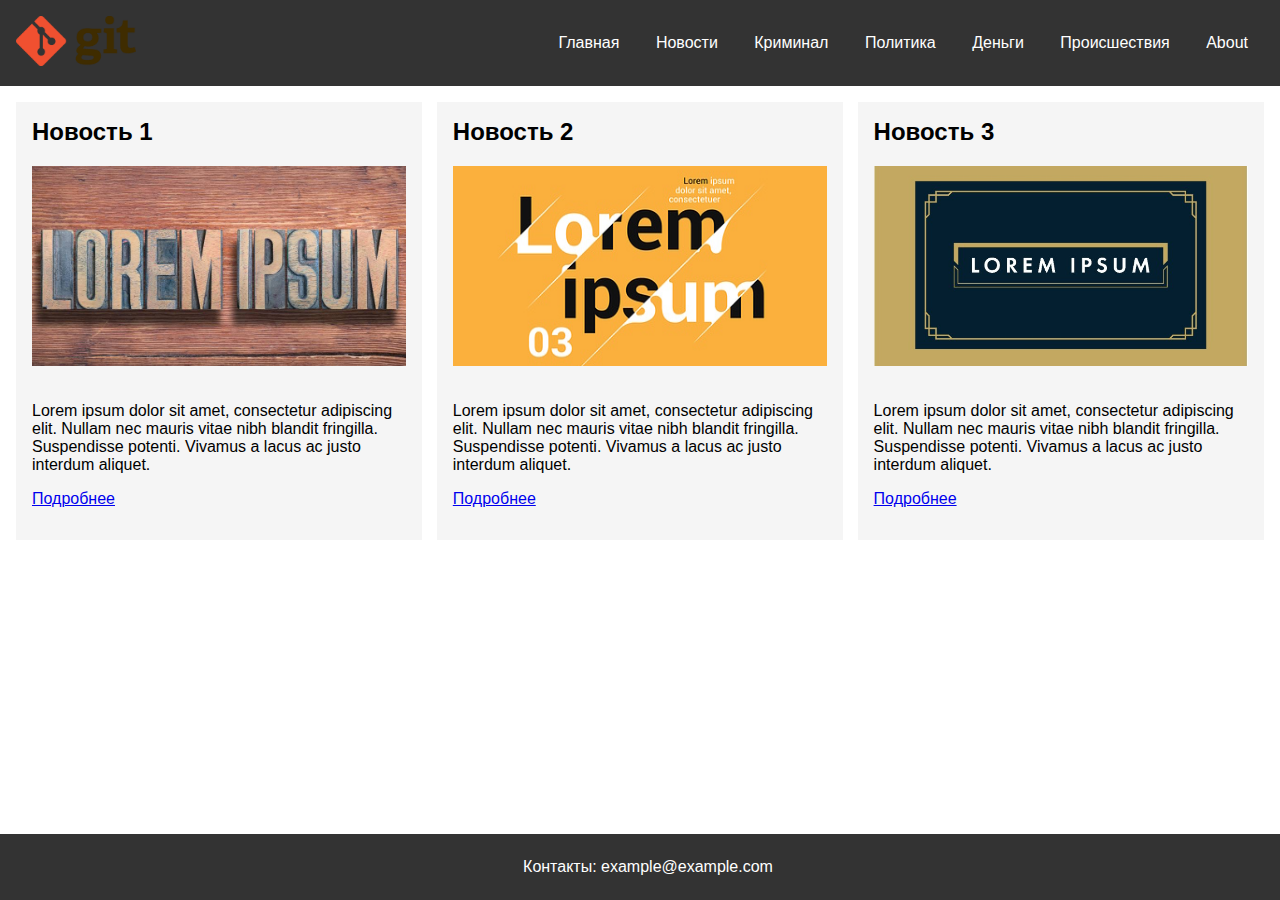
==== Lesson4/index.html @ 0a9cf409 "Initial commit" ====
<!DOCTYPE html>
<html lang="en">

<head>
    <meta charset="UTF-8">
    <meta name="viewport" content="width=device-width, initial-scale=1.0">
    <title>News Website</title>
    <link rel="stylesheet" href="css/styles.css">
</head>

<body>
    <header>
        <div class="logo">
            <img src="img/logo.png" alt="Logo">
        </div>
        <nav class="desktop-menu">
            <a href="#">Главная</a>
            <a href="#">Новости</a>
            <a href="#">Криминал</a>
            <a href="#">Политика</a>
            <a href="#">Деньги</a>
            <a href="#">Происшествия</a>
            <a href="#">About</a>
        </nav>
        <div class="mobile-menu-toggle">
            <div class="bar"></div>
            <div class="bar"></div>
            <div class="bar"></div>
        </div>
        <nav class="mobile-menu">
            <a href="#">Главная</a>
            <a href="#">Новости</a>
            <a href="#">Криминал</a>
            <a href="#">Политика</a>
            <a href="#">Деньги</a>
            <a href="#">Происшествия</a>
            <a href="#">About</a>
        </nav>
    </header>
    <main>
        <section class="news-block">
            <h2>Новость 1</h2>
            <img src="img/Lorem-Ipsum.jpg" alt="Новость 1">
            <p>Lorem ipsum dolor sit amet, consectetur adipiscing elit. Nullam nec mauris vitae nibh blandit
                fringilla. Suspendisse potenti. Vivamus a lacus ac justo interdum aliquet. <a href="#">Подробнее</a></p>
        </section>
        <section class="news-block">
            <h2>Новость 2</h2>
            <img src="img/Lorem-Ipsum2.jpg" alt="Новость 2">
            <p>Lorem ipsum dolor sit amet, consectetur adipiscing elit. Nullam nec mauris vitae nibh blandit
                fringilla. Suspendisse potenti. Vivamus a lacus ac justo interdum aliquet. <a href="#">Подробнее</a></p>
        </section>
        <section class="news-block">
            <h2>Новость 3</h2>
            <img src="img/Lorem-Ipsum3.jpg" alt="Новость 3">
            <p>Lorem ipsum dolor sit amet, consectetur adipiscing elit. Nullam nec mauris vitae nibh blandit
                fringilla. Suspendisse potenti. Vivamus a lacus ac justo interdum aliquet. <a href="#">Подробнее</a></p>
        </section>
    </main>
    <footer>
        <p>Контакты: example@example.com</p>
    </footer>
    <script src="js/script.js"></script>
</body>

</html>
---- Lesson4/css/styles.css ----
/* Общие стили */
body {
    font-family: Arial, sans-serif;
    margin: 0;
    padding: 0;
}

/* Шапка */
header {
    background-color: #333;
    color: #fff;
    text-align: center;
    padding: 1rem;
    display: flex;
    justify-content: space-between;
    align-items: center;
}

.logo img {
    height: 50px;
}

nav a {
    color: #fff;
    text-decoration: none;
    padding: 8px 16px;
}

nav a:hover {
    background-color: #555;
}

/* Главное содержимое */
main {
    padding: 1rem;
    display: flex;
    flex-wrap: wrap;
    justify-content: space-between;
}

/* Блок новости */
.news-block {
    width: 30%;
    background-color: #f5f5f5;
    padding: 1rem;
    margin-bottom: 1rem;
}

.news-block h2 {
    margin-top: 0;
}

/* Изображение в блоке новости */
.news-block img {
    width: 100%;
    height: 200px; /* Фиксированная высота для контейнера изображения */
    object-fit: cover; /* Подгоняем изображение, чтобы оно заполнило контейнер */
    margin-bottom: 1rem;
}

.news-block a {
    display: block;
    margin-top: 1rem;
}

/* Футер */
footer {
    background-color: #333;
    color: #fff;
    text-align: center;
    padding: 0.5rem;
    position: fixed;
    bottom: 0;
    width: 100%;
}

/* Мобильное меню */
.mobile-menu-toggle {
    display: none;
    cursor: pointer;
}

.mobile-menu {
    display: none;
    flex-direction: column;
    background-color: #333;
    color: #fff;
    text-align: center;
    padding: 1rem;
}

.bar {
    width: 25px;
    height: 3px;
    background-color: #fff;
    margin: 5px auto;
}

/* Показываем мобильное меню при активации */
.mobile-menu.show {
    display: flex;
}

/* Медиа-запросы для адаптивности */
@media (max-width: 768px) {
    .news-block {
        width: 100%;
    }

    .mobile-menu-toggle {
        display: block;
    }

    .desktop-menu {
        display: none;
    }

    .mobile-menu {
        display: none;
    }
}
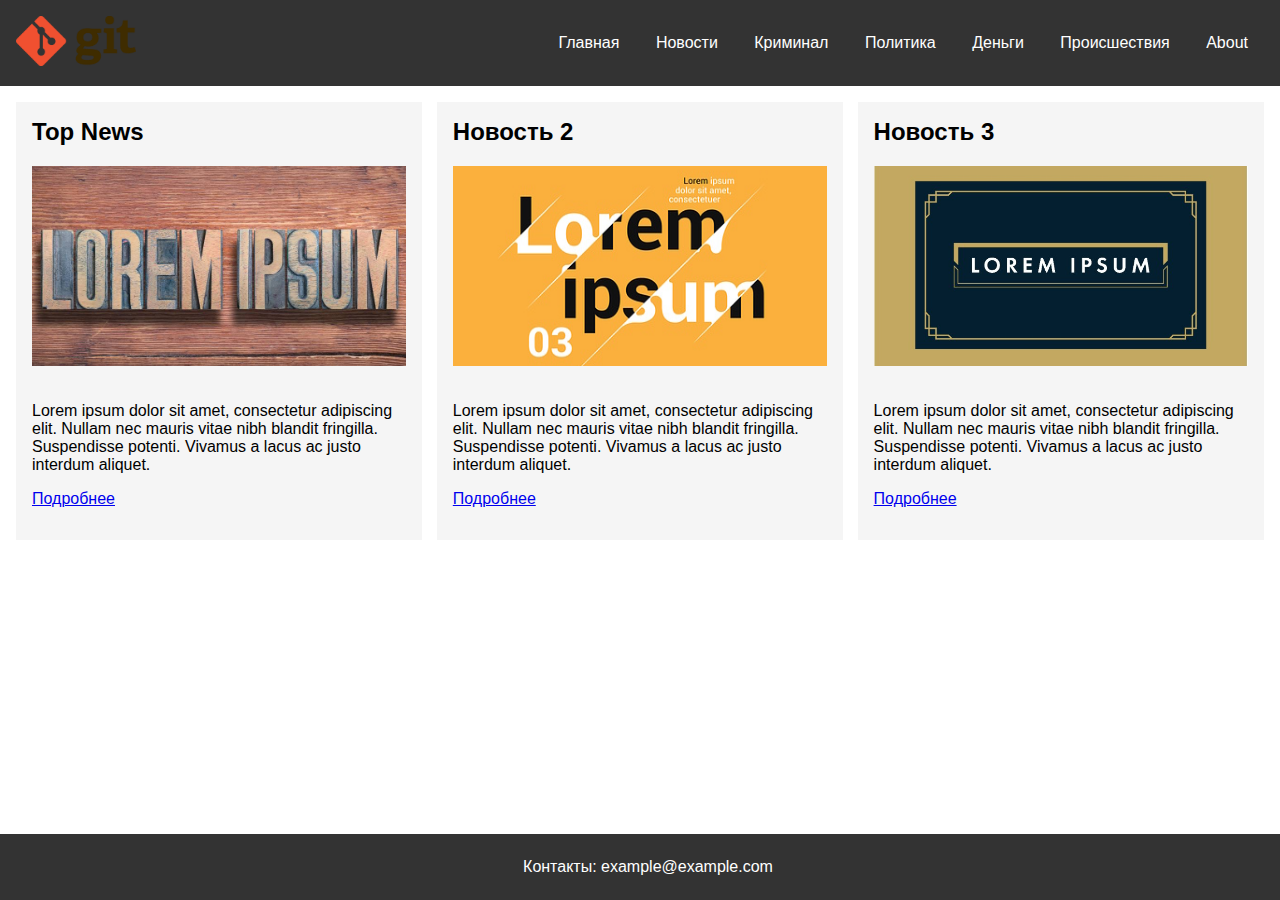
==== commit b6e18622: "Add Top News" ====
--- a/Lesson4/index.html
+++ b/Lesson4/index.html
@@ -39,7 +39,7 @@
     </header>
     <main>
         <section class="news-block">
-            <h2>Новость 1</h2>
+            <h2>Top News</h2>
             <img src="img/Lorem-Ipsum.jpg" alt="Новость 1">
             <p>Lorem ipsum dolor sit amet, consectetur adipiscing elit. Nullam nec mauris vitae nibh blandit
                 fringilla. Suspendisse potenti. Vivamus a lacus ac justo interdum aliquet. <a href="#">Подробнее</a></p>
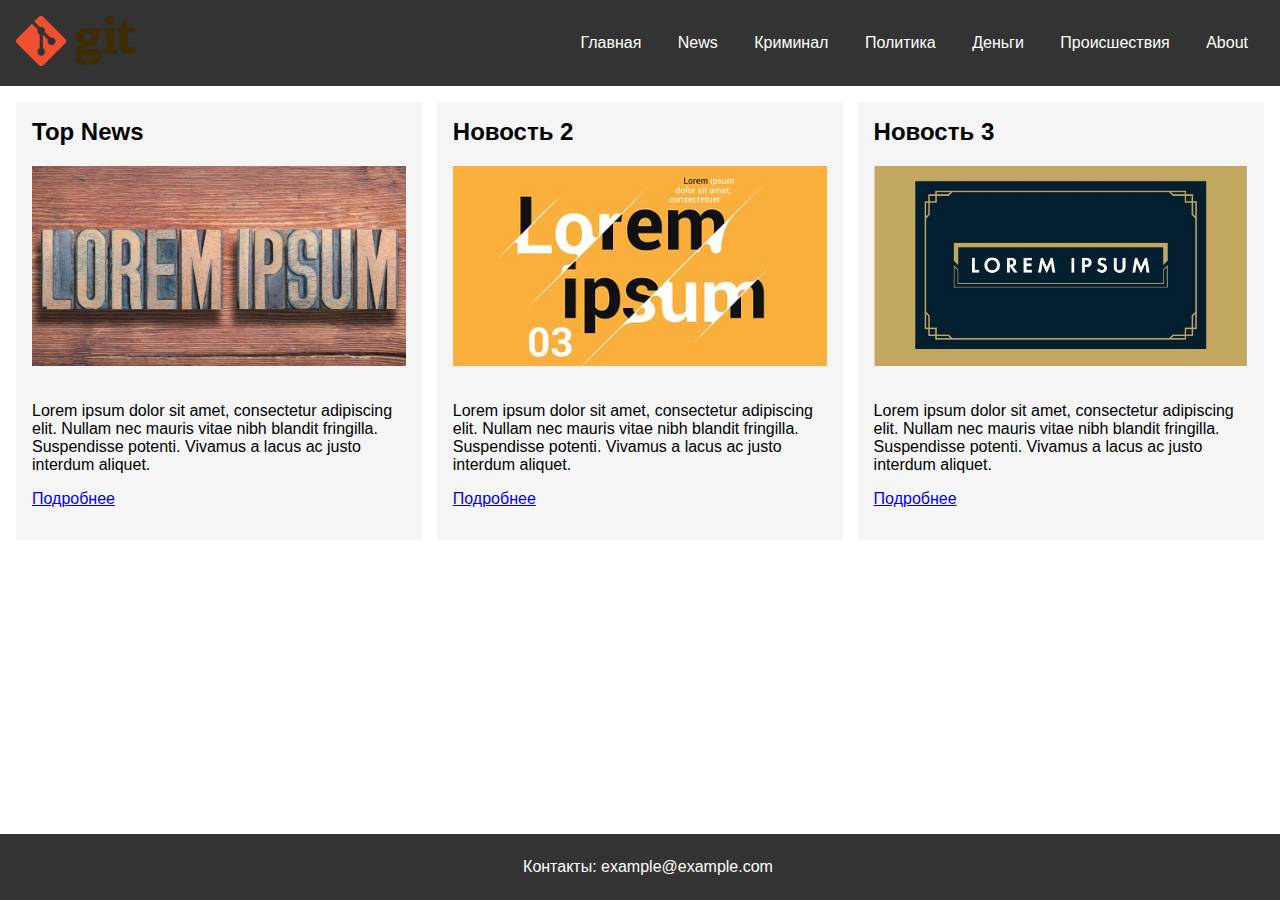
==== commit 36d859ab: "Update index.html News" ====
--- a/Lesson4/index.html
+++ b/Lesson4/index.html
@@ -15,7 +15,7 @@
         </div>
         <nav class="desktop-menu">
             <a href="#">Главная</a>
-            <a href="#">Новости</a>
+            <a href="#">News</a>
             <a href="#">Криминал</a>
             <a href="#">Политика</a>
             <a href="#">Деньги</a>
@@ -29,7 +29,7 @@
         </div>
         <nav class="mobile-menu">
             <a href="#">Главная</a>
-            <a href="#">Новости</a>
+            <a href="#">News</a>
             <a href="#">Криминал</a>
             <a href="#">Политика</a>
             <a href="#">Деньги</a>
